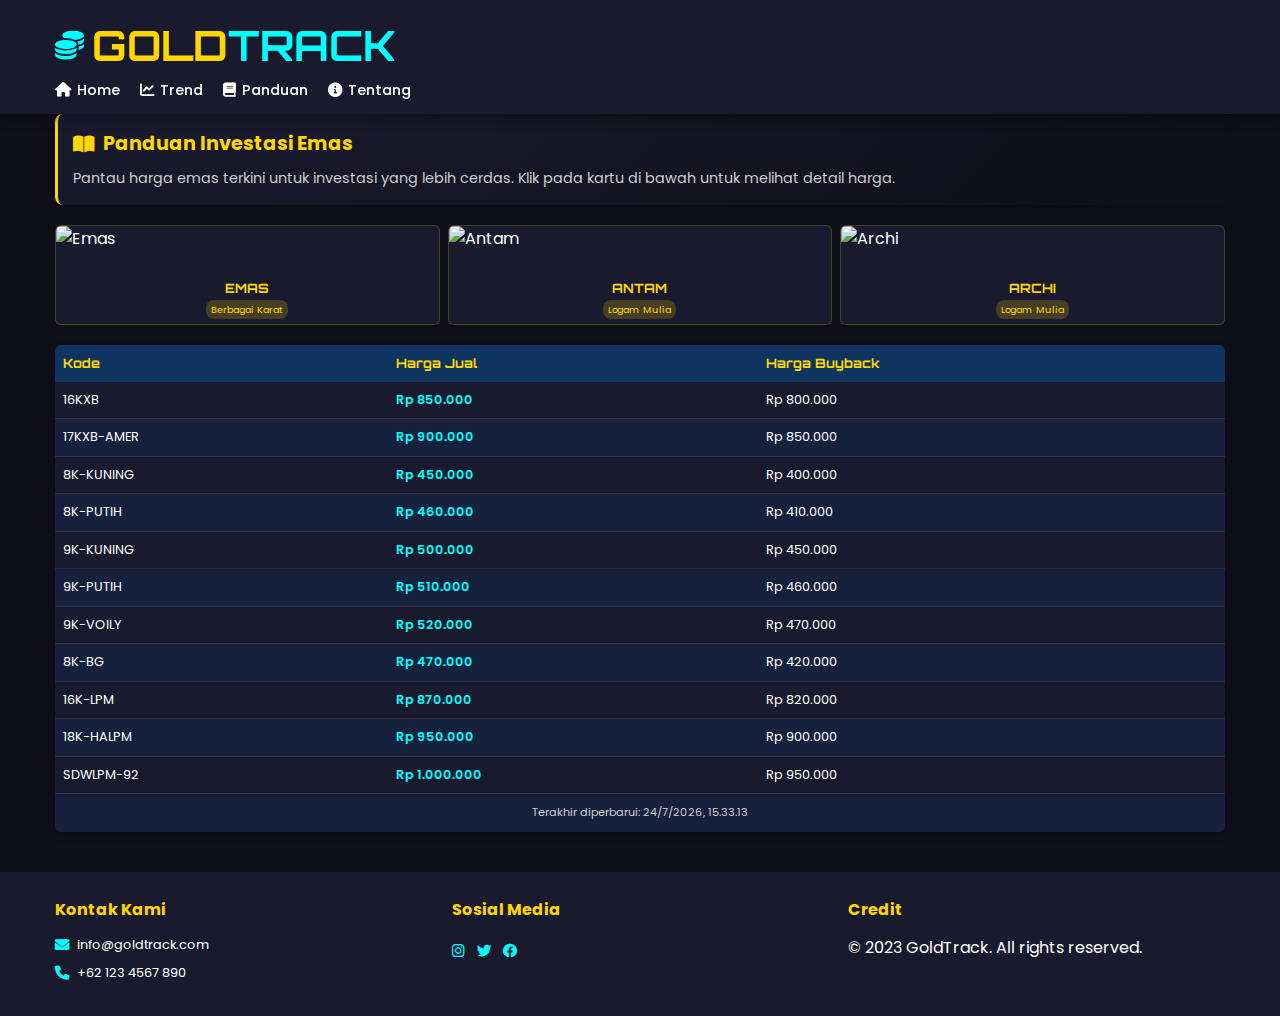
==== index.html @ 2a601328 "Update index.html" ====
<!DOCTYPE html>
<html lang="id">
<head>
    <meta charset="UTF-8">
    <meta name="viewport" content="width=device-width, initial-scale=1.0">
    <title>Harga Emas Real-time</title>
    <link rel="stylesheet" href="style.css">
    <link rel="stylesheet" href="https://cdnjs.cloudflare.com/ajax/libs/font-awesome/6.0.0-beta3/css/all.min.css">
    <link href="https://fonts.googleapis.com/css2?family=Poppins:wght@300;400;500;600;700&family=Orbitron:wght@500;600;700&display=swap" rel="stylesheet">
</head>
<body>
    <header class="gamer-header">
        <div class="container">
            <div class="logo">
                <span class="logo-icon"><i class="fas fa-coins"></i></span>
                <h1>GOLD<span>TRACK</span></h1>
            </div>
            <nav class="gamer-nav">
                <ul>
                    <li><a href="#"><i class="fas fa-home"></i> Home</a></li>
                    <li><a href="#"><i class="fas fa-chart-line"></i> Trend</a></li>
                    <li><a href="#"><i class="fas fa-book"></i> Panduan</a></li>
                    <li><a href="#"><i class="fas fa-info-circle"></i> Tentang</a></li>
                </ul>
            </nav>
            <div class="mobile-menu-btn">
                <i class="fas fa-bars"></i>
            </div>
        </div>
    </header>

    <main class="container">
        <section class="panduan-section">
            <h2><i class="fas fa-book-open"></i> Panduan Investasi Emas</h2>
            <p>Pantau harga emas terkini untuk investasi yang lebih cerdas. Klik pada kartu di bawah untuk melihat detail harga.</p>
        </section>

        <section class="cards-section">
            <div class="card" data-type="emas">
                <div class="card-image">
                    <img src="https://www.google.com/url?sa=i&url=https%3A%2F%2Ftokomaspantes.com%2F&psig=AOvVaw1f5y1ltNY-xgW6Q4hBTosW&ust=1743431300088000&source=images&cd=vfe&opi=89978449&ved=0CBQQjRxqFwoTCOCsovGBsowDFQAAAAAdAAAAABAE" alt="Emas">
                </div>
                <div class="card-content">
                    <h3>EMAS</h3>
                    <span class="card-label">Berbagai Karat</span>
                </div>
            </div>

            <div class="card" data-type="antam">
                <div class="card-image">
                    <img src="https://www.antam.com/uploads/web_config/5dde17b432a94_20191127132908-1.png" alt="Antam">
                </div>
                <div class="card-content">
                    <h3>ANTAM</h3>
                    <span class="card-label">Logam Mulia</span>
                </div>
            </div>

            <div class="card" data-type="archi">
                <div class="card-image">
                    <img src="https://i0.wp.com/lotusarchi.com/wp-content/uploads/2022/08/Logo_Lotus_Archi_1.png?fit=900%2C900&ssl=1" alt="Archi">
                </div>
                <div class="card-content">
                    <h3>ARCHI</h3>
                    <span class="card-label">Logam Mulia</span>
                </div>
            </div>
        </section>

        <section class="price-table-section">
            <div class="table-responsive" id="priceTableContainer">
                <div class="table-placeholder">
                    <i class="fas fa-coins"></i>
                    <p>Klik salah satu kartu di atas untuk melihat harga</p>
                </div>
            </div>
        </section>
    </main>

    <footer class="gamer-footer">
        <div class="container">
            <div class="footer-section">
                <h4>Kontak Kami</h4>
                <ul>
                    <li><i class="fas fa-envelope"></i> info@goldtrack.com</li>
                    <li><i class="fas fa-phone"></i> +62 123 4567 890</li>
                </ul>
            </div>
            <div class="footer-section">
                <h4>Sosial Media</h4>
                <div class="social-links">
                    <a href="#"><i class="fab fa-instagram"></i></a>
                    <a href="#"><i class="fab fa-twitter"></i></a>
                    <a href="#"><i class="fab fa-facebook"></i></a>
                </div>
            </div>
            <div class="footer-section">
                <h4>Credit</h4>
                <p>© 2023 GoldTrack. All rights reserved.</p>
            </div>
        </div>
    </footer>

    <script src="script.js"></script>
</body>
</html>
---- style.css ----
:root {
  --primary: #ffd700;
  --secondary: #1a1a2e;
  --accent: #00ffff;
  --text: #ffffff;
  --text-secondary: #cccccc;
  --bg: #0f0f1a;
  --card-bg: #1a1a2e;
  --table-bg: #16213e;
  --table-header: #0f3460;
  --table-row-odd: #1a1a2e;
  --table-row-even: #16213e;
  --highlight: rgba(255, 215, 0, 0.1);
}

* {
  margin: 0;
  padding: 0;
  box-sizing: border-box;
}

body {
  font-family: 'Poppins', sans-serif;
  background-color: var(--bg);
  color: var(--text);
  line-height: 1.6;
}

.container {
  width: 100%;
  max-width: 1200px;
  margin: 0 auto;
  padding: 0 15px;
}

/* Header */
.gamer-header {
  background-color: var(--secondary);
  padding: 12px 0;
  box-shadow: 0 4px 12px rgba(0, 0, 0, 0.3);
  position: sticky;
  top: 0;
  z-index: 1000;
}

.header-container {
  display: flex;
  justify-content: space-between;
  align-items: center;
}

.logo {
  display: flex;
  align-items: center;
  gap: 8px;
  font-family: 'Orbitron', sans-serif;
  font-weight: 700;
  font-size: 1.3rem;
  color: var(--primary);
}

.logo-icon {
  font-size: 1.8rem;
}

.logo span {
  color: var(--accent);
}

.gamer-nav ul {
  display: flex;
  list-style: none;
  gap: 20px;
}

.gamer-nav a {
  color: var(--text);
  text-decoration: none;
  font-weight: 500;
  transition: color 0.3s;
  display: flex;
  align-items: center;
  gap: 6px;
  font-size: 0.9rem;
}

.gamer-nav a:hover {
  color: var(--primary);
}

.mobile-menu-btn {
  display: none;
  font-size: 1.4rem;
  cursor: pointer;
  color: var(--text);
}

/* Main Content */
main {
  padding: 20px 0 40px;
}

.panduan-section {
  background: linear-gradient(135deg, var(--secondary), var(--bg));
  padding: 15px;
  border-radius: 8px;
  margin-bottom: 20px;
  border-left: 3px solid var(--primary);
  box-shadow: 0 3px 10px rgba(0, 0, 0, 0.2);
}

.panduan-section h2 {
  color: var(--primary);
  margin-bottom: 8px;
  font-size: 1.2rem;
  display: flex;
  align-items: center;
  gap: 8px;
}

.panduan-section p {
  color: var(--text-secondary);
  font-size: 0.9rem;
}

/* Cards Section */
.cards-section {
  display: grid;
  grid-template-columns: repeat(3, 1fr);
  gap: 8px;
  margin-bottom: 20px;
}

.card {
  background-color: var(--card-bg);
  border-radius: 6px;
  overflow: hidden;
  display: flex;
  flex-direction: column;
  transition: transform 0.3s, box-shadow 0.3s;
  cursor: pointer;
  border: 1px solid rgba(255, 215, 0, 0.2);
  height: 100px;
}

.card:hover {
  transform: translateY(-3px);
  box-shadow: 0 5px 12px rgba(0, 0, 0, 0.2);
  border-color: var(--primary);
}

.card-image {
  width: 100%;
  height: 50px;
  overflow: hidden;
}

.card-image img {
  width: 100%;
  height: 100%;
  object-fit: cover;
}

.card-content {
  padding: 5px;
  flex-grow: 1;
  display: flex;
  flex-direction: column;
  justify-content: center;
  text-align: center;
}

.card-content h3 {
  color: var(--primary);
  font-size: 0.8rem;
  margin-bottom: 2px;
  font-family: 'Orbitron', sans-serif;
}

.card-label {
  background-color: rgba(255, 215, 0, 0.2);
  color: var(--primary);
  padding: 2px 5px;
  border-radius: 8px;
  font-size: 0.6rem;
  display: inline-block;
  margin: 0 auto;
}

/* Price Table Section */
.price-table-section {
  margin-top: 20px;
}

.table-responsive {
  width: 100%;
  overflow-x: auto;
  -webkit-overflow-scrolling: touch;
  background-color: var(--table-bg);
  border-radius: 6px;
  box-shadow: 0 3px 10px rgba(0, 0, 0, 0.2);
}

.price-table {
  width: 100%;
  border-collapse: collapse;
  font-size: 0.8rem;
}

.price-table th {
  background-color: var(--table-header);
  color: var(--primary);
  padding: 8px;
  text-align: left;
  font-family: 'Orbitron', sans-serif;
  position: sticky;
  top: 0;
}

.price-table td {
  padding: 8px;
  border-bottom: 1px solid rgba(255, 255, 255, 0.1);
  white-space: nowrap;
}

.price-table tr:nth-child(odd) {
  background-color: var(--table-row-odd);
}

.price-table tr:nth-child(even) {
  background-color: var(--table-row-even);
}

.price-table tr:hover {
  background-color: var(--highlight);
}

.price-table .highlight {
  color: var(--accent);
  font-weight: 600;
}

.table-placeholder {
  display: flex;
  flex-direction: column;
  align-items: center;
  justify-content: center;
  padding: 30px 15px;
  color: var(--text-secondary);
  text-align: center;
}

.table-placeholder i {
  font-size: 2rem;
  margin-bottom: 15px;
  color: var(--primary);
}

.table-placeholder p {
  font-size: 0.9rem;
}

.table-footer {
  padding: 10px;
  text-align: center;
  font-size: 0.7rem;
  color: var(--text-secondary);
}

/* Footer */
.gamer-footer {
  background-color: var(--secondary);
  padding: 25px 0;
  margin-top: 40px;
}

.gamer-footer .container {
  display: grid;
  grid-template-columns: repeat(auto-fit, minmax(200px, 1fr));
  gap: 20px;
}

.footer-section h4 {
  color: var(--primary);
  margin-bottom: 12px;
  font-size: 1rem;
}

.footer-section ul {
  list-style: none;
}

.footer-section li {
  margin-bottom: 8px;
  display: flex;
  align-items: center;
  gap: 8px;
  font-size: 0.8rem;
}

.footer-section i {
  color: var(--accent);
  font-size: 0.9rem;
}

.social-links {
  display: flex;
  gap: 12px;
}

.social-links a {
  color: var(--text);
  font-size: 1.2rem;
  transition: color 0.3s;
}

.social-links a:hover {
  color: var(--primary);
}

/* Responsive Design */
@media (max-width: 768px) {
  .gamer-nav {
    position: fixed;
    top: 60px;
    left: -100%;
    width: 80%;
    height: calc(100vh - 60px);
    background-color: var(--secondary);
    flex-direction: column;
    padding: 20px;
    transition: left 0.3s;
  }

  .gamer-nav.active {
    left: 0;
  }

  .gamer-nav ul {
    flex-direction: column;
    gap: 15px;
  }

  .mobile-menu-btn {
    display: block;
  }

  .panduan-section h2 {
    font-size: 1.1rem;
  }

  .panduan-section p {
    font-size: 0.85rem;
  }
}

@media (max-width: 480px) {
  .cards-section {
    gap: 6px;
  }

  .card {
    height: 90px;
  }

  .card-image {
    height: 45px;
  }

  .card-content h3 {
    font-size: 0.75rem;
  }

  .card-label {
    font-size: 0.55rem;
    padding: 1px 4px;
  }

  .price-table th, 
  .price-table td {
    padding: 6px;
    font-size: 0.7rem;
  }

  .table-placeholder {
    padding: 20px 10px;
  }

  .table-placeholder i {
    font-size: 1.8rem;
  }

  .table-placeholder p {
    font-size: 0.8rem;
  }
}

/* Animations */
@keyframes fadeIn {
  from { opacity: 0; }
  to { opacity: 1; }
}

.fade-in {
  animation: fadeIn 0.4s ease-in-out;
}
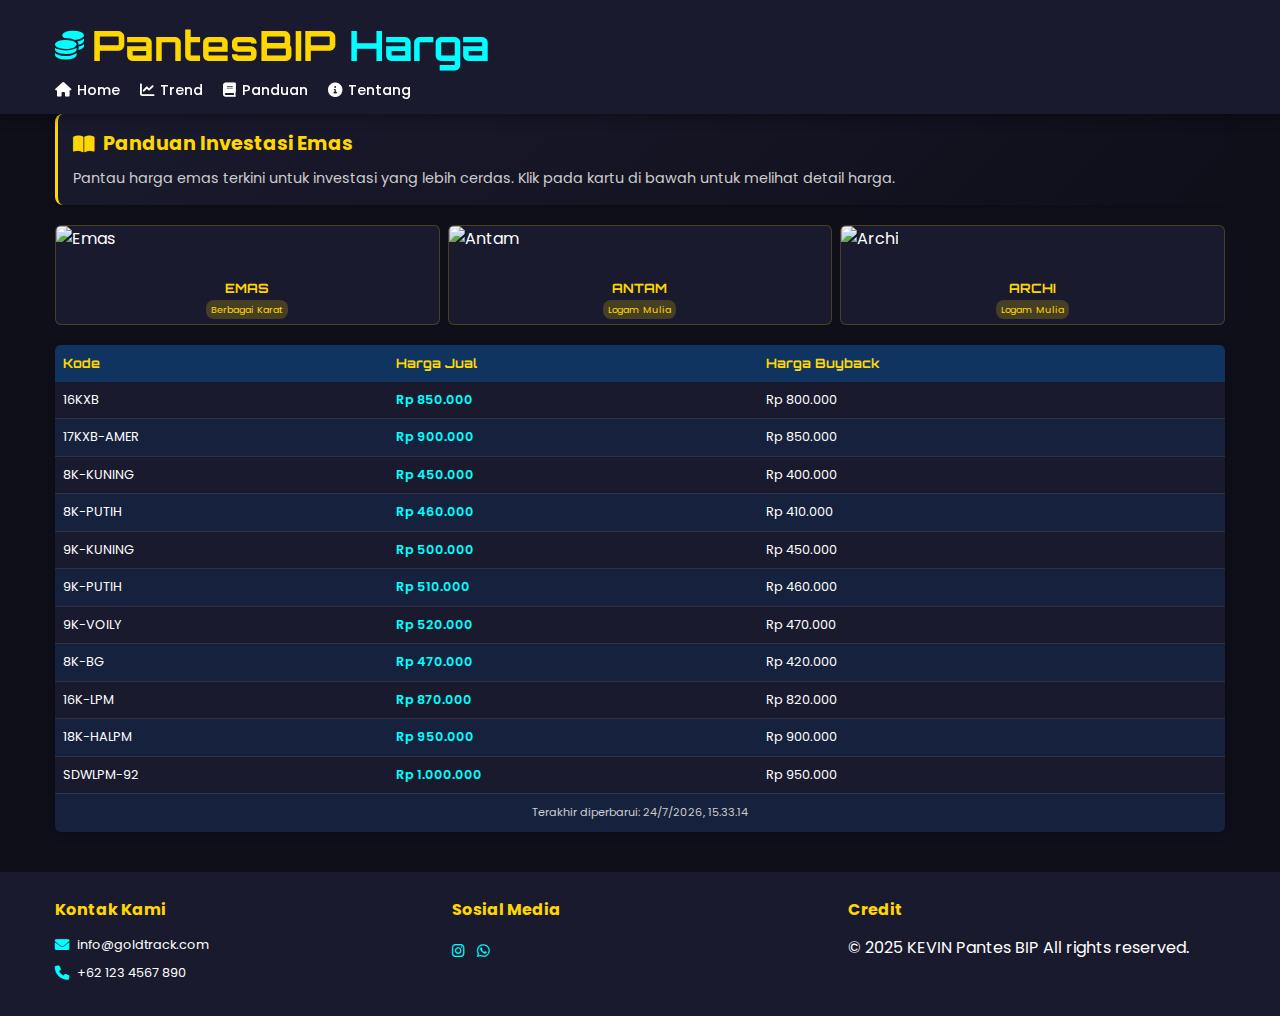
==== commit d84ad1a8: "Update index.html" ====
--- a/index.html
+++ b/index.html
@@ -13,7 +13,7 @@
         <div class="container">
             <div class="logo">
                 <span class="logo-icon"><i class="fas fa-coins"></i></span>
-                <h1>GOLD<span>TRACK</span></h1>
+                <h1>PantesBIP<span> Harga</span></h1>
             </div>
             <nav class="gamer-nav">
                 <ul>
@@ -38,7 +38,7 @@
         <section class="cards-section">
             <div class="card" data-type="emas">
                 <div class="card-image">
-                    <img src="https://www.google.com/url?sa=i&url=https%3A%2F%2Ftokomaspantes.com%2F&psig=AOvVaw1f5y1ltNY-xgW6Q4hBTosW&ust=1743431300088000&source=images&cd=vfe&opi=89978449&ved=0CBQQjRxqFwoTCOCsovGBsowDFQAAAAAdAAAAABAE" alt="Emas">
+                    <img src="https://tokomaspantes.com/wp-content/uploads/2021/02/logo-pantes-putih-new-size-1-1-300x135-1.png" alt="Emas">
                 </div>
                 <div class="card-content">
                     <h3>EMAS</h3>
@@ -89,14 +89,14 @@
             <div class="footer-section">
                 <h4>Sosial Media</h4>
                 <div class="social-links">
-                    <a href="#"><i class="fab fa-instagram"></i></a>
-                    <a href="#"><i class="fab fa-twitter"></i></a>
-                    <a href="#"><i class="fab fa-facebook"></i></a>
+                    <a href="www.instagram.com/kevinchandramw_"><i class="fab fa-instagram"></i></a>
+                    <a href="wa.me/+6289656737562"><i class="fab fa-whatsapp"></i></a>
+
                 </div>
             </div>
             <div class="footer-section">
                 <h4>Credit</h4>
-                <p>© 2023 GoldTrack. All rights reserved.</p>
+                <p>© 2025 KEVIN Pantes BIP All rights reserved.</p>
             </div>
         </div>
     </footer>
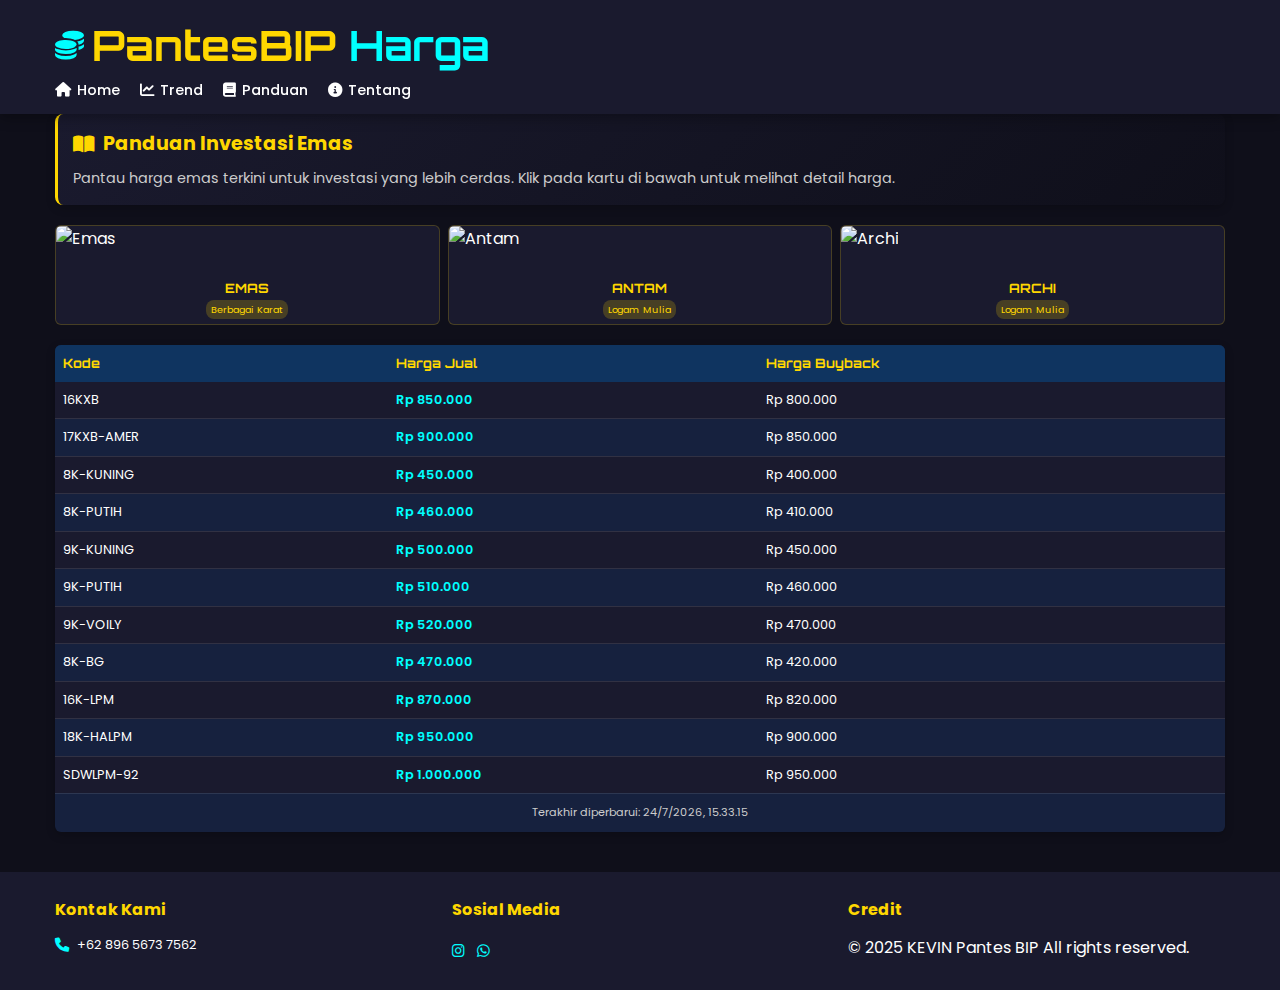
==== commit 57a4b5d5: "Update index.html" ====
--- a/index.html
+++ b/index.html
@@ -82,8 +82,7 @@
             <div class="footer-section">
                 <h4>Kontak Kami</h4>
                 <ul>
-                    <li><i class="fas fa-envelope"></i> info@goldtrack.com</li>
-                    <li><i class="fas fa-phone"></i> +62 123 4567 890</li>
+                    <li><i class="fas fa-phone"></i> +62 896 5673 7562</li>
                 </ul>
             </div>
             <div class="footer-section">
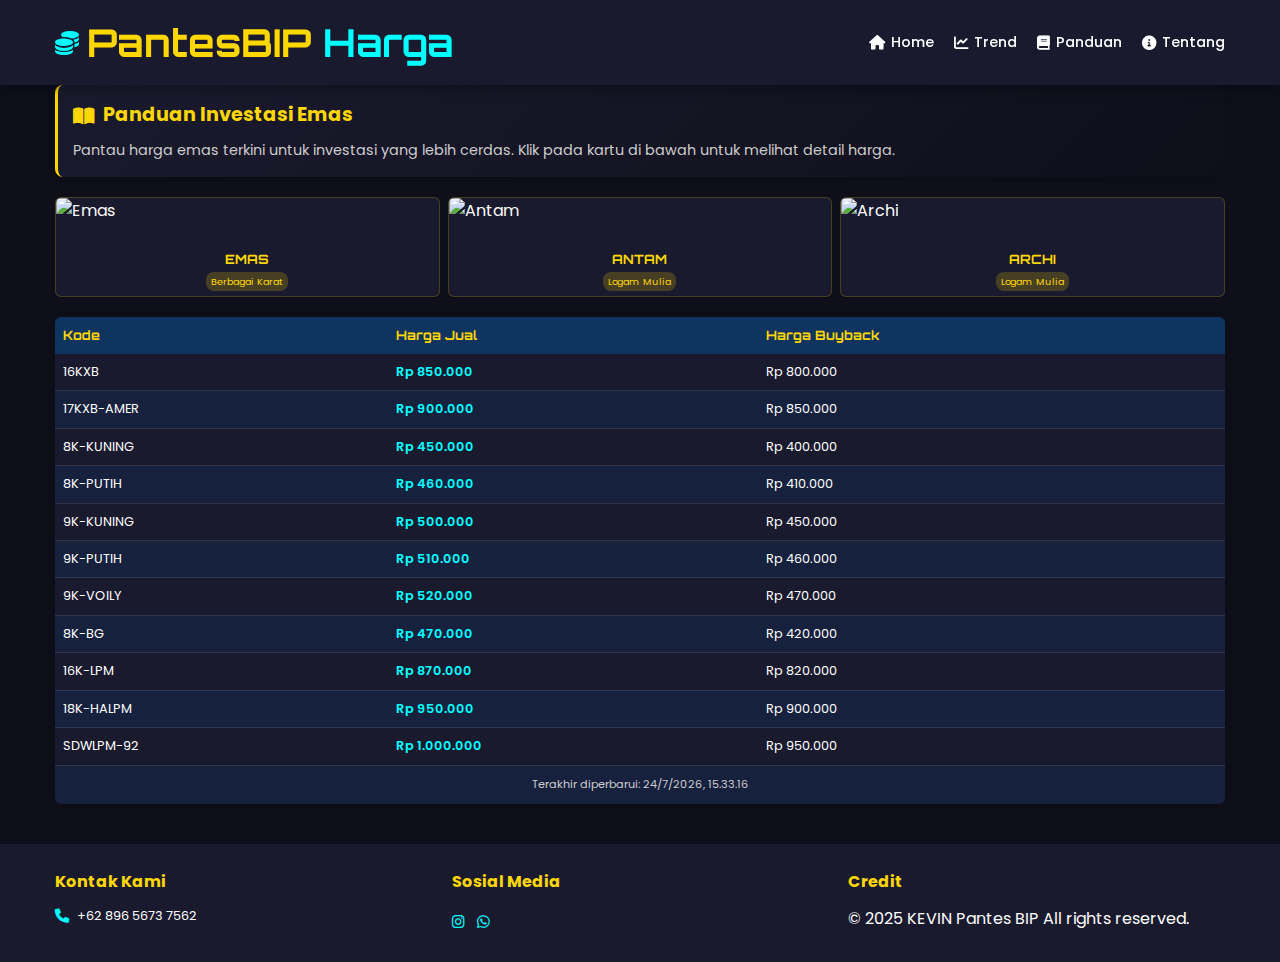
==== commit 4bcb9bfd: "Update index.html" ====
--- a/index.html
+++ b/index.html
@@ -9,25 +9,27 @@
     <link href="https://fonts.googleapis.com/css2?family=Poppins:wght@300;400;500;600;700&family=Orbitron:wght@500;600;700&display=swap" rel="stylesheet">
 </head>
 <body>
-    <header class="gamer-header">
-        <div class="container">
-            <div class="logo">
-                <span class="logo-icon"><i class="fas fa-coins"></i></span>
-                <h1>PantesBIP<span> Harga</span></h1>
-            </div>
-            <nav class="gamer-nav">
-                <ul>
-                    <li><a href="#"><i class="fas fa-home"></i> Home</a></li>
-                    <li><a href="#"><i class="fas fa-chart-line"></i> Trend</a></li>
-                    <li><a href="#"><i class="fas fa-book"></i> Panduan</a></li>
-                    <li><a href="#"><i class="fas fa-info-circle"></i> Tentang</a></li>
-                </ul>
-            </nav>
-            <div class="mobile-menu-btn">
-                <i class="fas fa-bars"></i>
-            </div>
+  <header class="gamer-header">
+    <div class="container">
+        <div class="logo">
+            <span class="logo-icon"><i class="fas fa-coins"></i></span>
+            <h1>PantesBIP<span> Harga</span></h1>
         </div>
-    </header>
+        
+        <nav class="gamer-nav">
+            <ul>
+                <li><a href="#"><i class="fas fa-home"></i> Home</a></li>
+                <li><a href="#"><i class="fas fa-chart-line"></i> Trend</a></li>
+                <li><a href="#"><i class="fas fa-book"></i> Panduan</a></li>
+                <li><a href="#"><i class="fas fa-info-circle"></i> Tentang</a></li>
+            </ul>
+        </nav>
+        
+        <button class="mobile-menu-btn">
+            <i class="fas fa-bars"></i>
+        </button>
+    </div>
+</header>
 
     <main class="container">
         <section class="panduan-section">
--- a/style.css
+++ b/style.css
@@ -33,68 +33,152 @@
   padding: 0 15px;
 }
 
-/* Header */
+/* Header Styles */
 .gamer-header {
-  background-color: var(--secondary);
-  padding: 12px 0;
-  box-shadow: 0 4px 12px rgba(0, 0, 0, 0.3);
-  position: sticky;
-  top: 0;
-  z-index: 1000;
-}
-
-.header-container {
-  display: flex;
-  justify-content: space-between;
-  align-items: center;
+    background-color: var(--secondary);
+    padding: 12px 0;
+    box-shadow: 0 4px 12px rgba(0, 0, 0, 0.3);
+    position: sticky;
+    top: 0;
+    z-index: 1000;
+}
+
+.gamer-header .container {
+    display: flex;
+    justify-content: space-between;
+    align-items: center;
+    position: relative;
 }
 
 .logo {
-  display: flex;
-  align-items: center;
-  gap: 8px;
-  font-family: 'Orbitron', sans-serif;
-  font-weight: 700;
-  font-size: 1.3rem;
-  color: var(--primary);
+    display: flex;
+    align-items: center;
+    gap: 8px;
+    font-family: 'Orbitron', sans-serif;
+    font-weight: 700;
+    font-size: 1.2rem;
+    color: var(--primary);
+    z-index: 1001;
 }
 
 .logo-icon {
-  font-size: 1.8rem;
+    font-size: 1.5rem;
 }
 
 .logo span {
-  color: var(--accent);
+    color: var(--accent);
+}
+
+.gamer-nav {
+    display: flex;
 }
 
 .gamer-nav ul {
-  display: flex;
-  list-style: none;
-  gap: 20px;
+    display: flex;
+    list-style: none;
+    gap: 20px;
+    margin: 0;
+    padding: 0;
 }
 
 .gamer-nav a {
-  color: var(--text);
-  text-decoration: none;
-  font-weight: 500;
-  transition: color 0.3s;
-  display: flex;
-  align-items: center;
-  gap: 6px;
-  font-size: 0.9rem;
+    color: var(--text);
+    text-decoration: none;
+    font-weight: 500;
+    transition: color 0.3s;
+    display: flex;
+    align-items: center;
+    gap: 6px;
+    font-size: 0.9rem;
 }
 
 .gamer-nav a:hover {
-  color: var(--primary);
+    color: var(--primary);
 }
 
 .mobile-menu-btn {
-  display: none;
-  font-size: 1.4rem;
-  cursor: pointer;
-  color: var(--text);
-}
-
+    display: none;
+    font-size: 1.4rem;
+    cursor: pointer;
+    color: var(--text);
+    background: none;
+    border: none;
+    padding: 5px;
+}
+
+/* Mobile Styles */
+@media (max-width: 768px) {
+    .gamer-nav {
+        position: fixed;
+        top: 60px;
+        left: -100%;
+        width: 100%;
+        background-color: var(--secondary);
+        flex-direction: column;
+        padding: 20px 0;
+        transition: left 0.3s ease;
+        box-shadow: 0 5px 10px rgba(0, 0, 0, 0.2);
+    }
+
+    .gamer-nav.active {
+        left: 0;
+    }
+
+    .gamer-nav ul {
+        flex-direction: column;
+        gap: 15px;
+        padding: 0 20px;
+    }
+
+    .gamer-nav li {
+        width: 100%;
+    }
+
+    .gamer-nav a {
+        padding: 8px 15px;
+        border-radius: 5px;
+    }
+
+    .gamer-nav a:hover {
+        background-color: rgba(255, 215, 0, 0.1);
+    }
+
+    .mobile-menu-btn {
+        display: block;
+        z-index: 1001;
+    }
+
+    .logo {
+        font-size: 1.1rem;
+    }
+
+    .logo-icon {
+        font-size: 1.3rem;
+    }
+}
+
+@media (max-width: 480px) {
+    .gamer-header {
+        padding: 8px 0;
+    }
+    
+    .logo {
+        font-size: 1rem;
+        gap: 5px;
+    }
+    
+    .logo-icon {
+        font-size: 1.1rem;
+    }
+    
+    .mobile-menu-btn {
+        font-size: 1.2rem;
+    }
+    
+    .gamer-nav {
+        top: 50px;
+    }
+}
 /* Main Content */
 main {
   padding: 20px 0 40px;
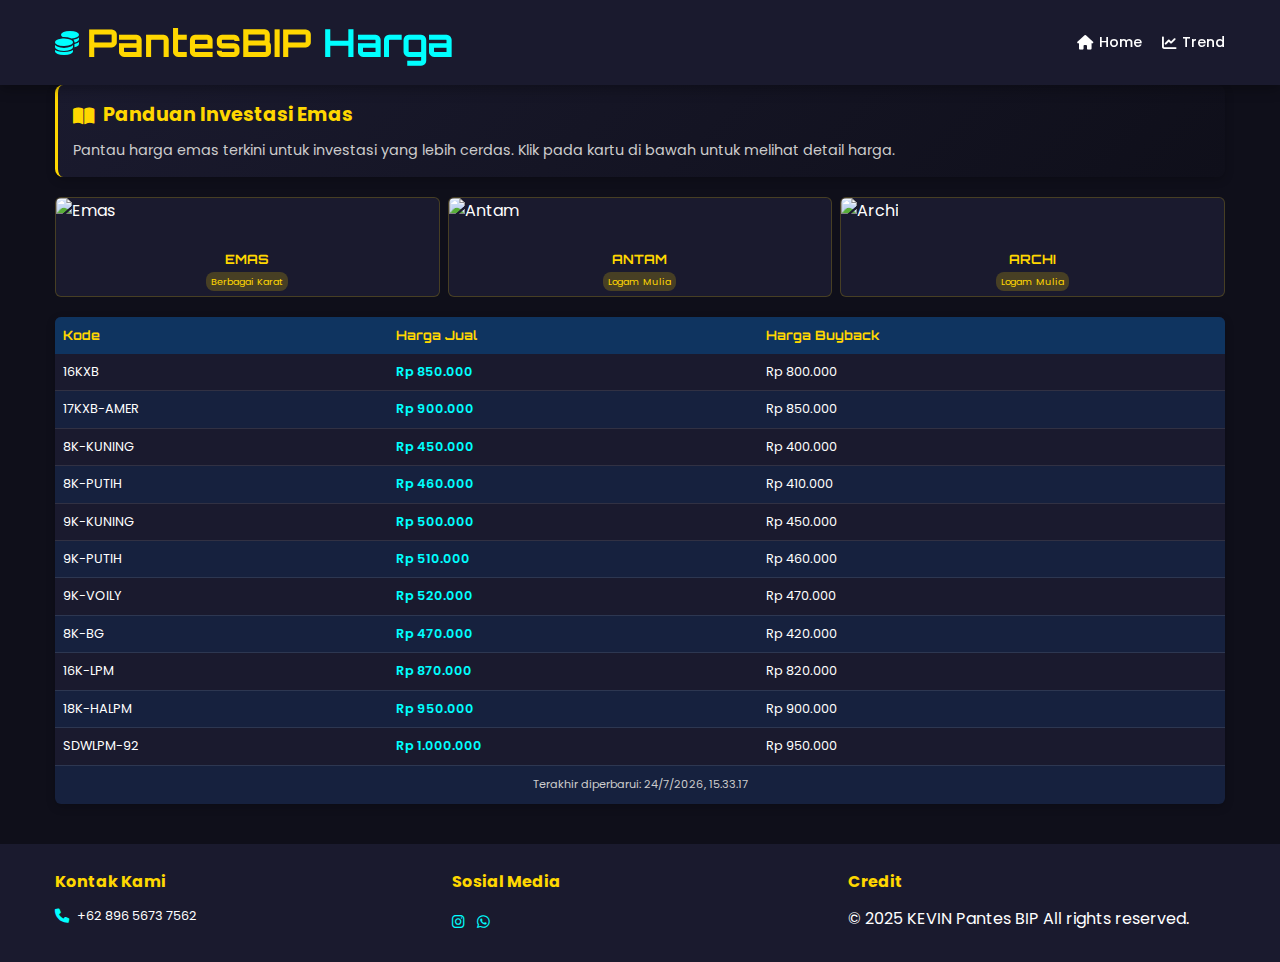
==== commit 294dda50: "Update index.html" ====
--- a/index.html
+++ b/index.html
@@ -19,9 +19,9 @@
         <nav class="gamer-nav">
             <ul>
                 <li><a href="#"><i class="fas fa-home"></i> Home</a></li>
-                <li><a href="#"><i class="fas fa-chart-line"></i> Trend</a></li>
-                <li><a href="#"><i class="fas fa-book"></i> Panduan</a></li>
-                <li><a href="#"><i class="fas fa-info-circle"></i> Tentang</a></li>
+                <li><a href="trend.html"><i class="fas fa-chart-line"></i> Trend</a></li>
+                <!-- <li><a href="#"><i class="fas fa-book"></i> Panduan</a></li>
+                <li><a href="#"><i class="fas fa-info-circle"></i> Tentang</a></li> --->
             </ul>
         </nav>
         
--- a/style.css
+++ b/style.css
@@ -488,3 +488,114 @@
 .fade-in {
   animation: fadeIn 0.4s ease-in-out;
 }
+
+/* Trend Page Styles */
+.trend-section {
+    margin-bottom: 40px;
+}
+
+.trend-section h2 {
+    color: var(--primary);
+    margin-bottom: 15px;
+    font-size: 1.3rem;
+    display: flex;
+    align-items: center;
+    gap: 10px;
+}
+
+.chart-container {
+    background-color: var(--card-bg);
+    border-radius: 8px;
+    padding: 15px;
+    box-shadow: 0 3px 10px rgba(0, 0, 0, 0.2);
+    margin-bottom: 20px;
+}
+
+.news-section h2 {
+    color: var(--primary);
+    margin-bottom: 15px;
+    font-size: 1.3rem;
+    display: flex;
+    align-items: center;
+    gap: 10px;
+}
+
+.news-container {
+    background-color: var(--card-bg);
+    border-radius: 8px;
+    padding: 20px;
+    box-shadow: 0 3px 10px rgba(0, 0, 0, 0.2);
+}
+
+.news-item {
+    margin-bottom: 20px;
+    padding-bottom: 20px;
+    border-bottom: 1px solid rgba(255, 255, 255, 0.1);
+}
+
+.news-item:last-child {
+    margin-bottom: 0;
+    padding-bottom: 0;
+    border-bottom: none;
+}
+
+.news-item h3 {
+    margin-bottom: 8px;
+    font-size: 1.1rem;
+}
+
+.news-item h3 a {
+    color: var(--text);
+    text-decoration: none;
+    transition: color 0.3s;
+}
+
+.news-item h3 a:hover {
+    color: var(--accent);
+}
+
+.news-meta {
+    display: flex;
+    gap: 15px;
+    margin-bottom: 8px;
+    font-size: 0.8rem;
+    color: var(--text-secondary);
+}
+
+.news-summary {
+    font-size: 0.9rem;
+    line-height: 1.5;
+}
+
+/* Responsive Styles */
+@media (max-width: 768px) {
+    .trend-section h2,
+    .news-section h2 {
+        font-size: 1.1rem;
+    }
+    
+    .chart-container {
+        padding: 10px;
+    }
+    
+    .news-container {
+        padding: 15px;
+    }
+    
+    .news-item h3 {
+        font-size: 1rem;
+    }
+}
+
+@media (max-width: 480px) {
+    .trend-section h2,
+    .news-section h2 {
+        font-size: 1rem;
+        gap: 8px;
+    }
+    
+    .news-meta {
+        flex-direction: column;
+        gap: 5px;
+    }
+}
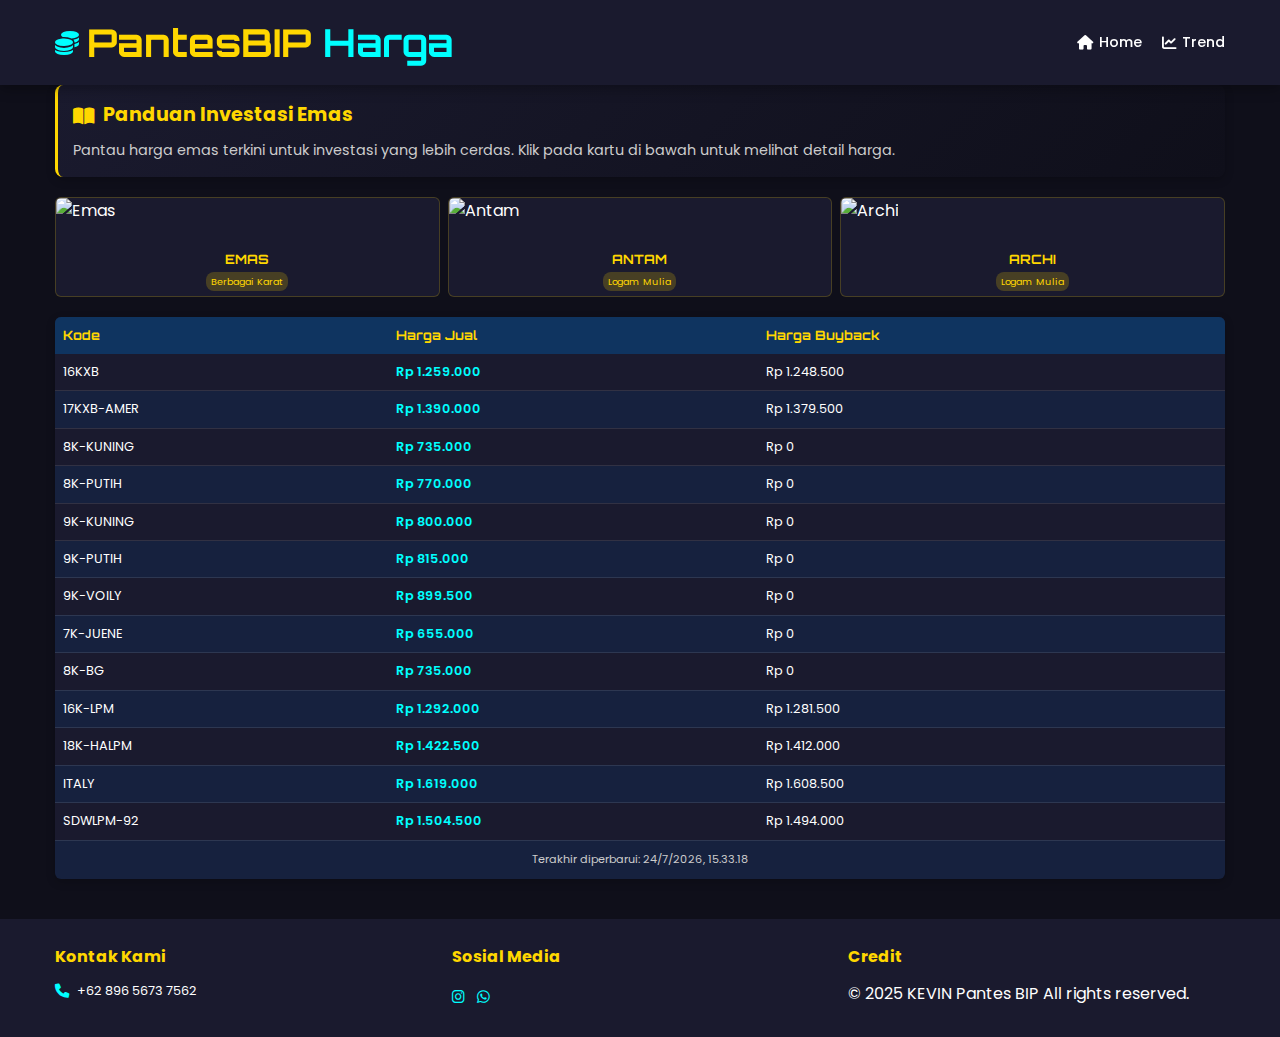
==== commit 5ba6d83d: "Update index.html" ====
--- a/index.html
+++ b/index.html
@@ -90,8 +90,8 @@
             <div class="footer-section">
                 <h4>Sosial Media</h4>
                 <div class="social-links">
-                    <a href="www.instagram.com/kevinchandramw_"><i class="fab fa-instagram"></i></a>
-                    <a href="wa.me/+6289656737562"><i class="fab fa-whatsapp"></i></a>
+                    <a href="https:www.instagram.com/kevinchandramw_"><i class="fab fa-instagram"></i></a>
+                    <a href="https:wa.me/+6289656737562"><i class="fab fa-whatsapp"></i></a>
 
                 </div>
             </div>
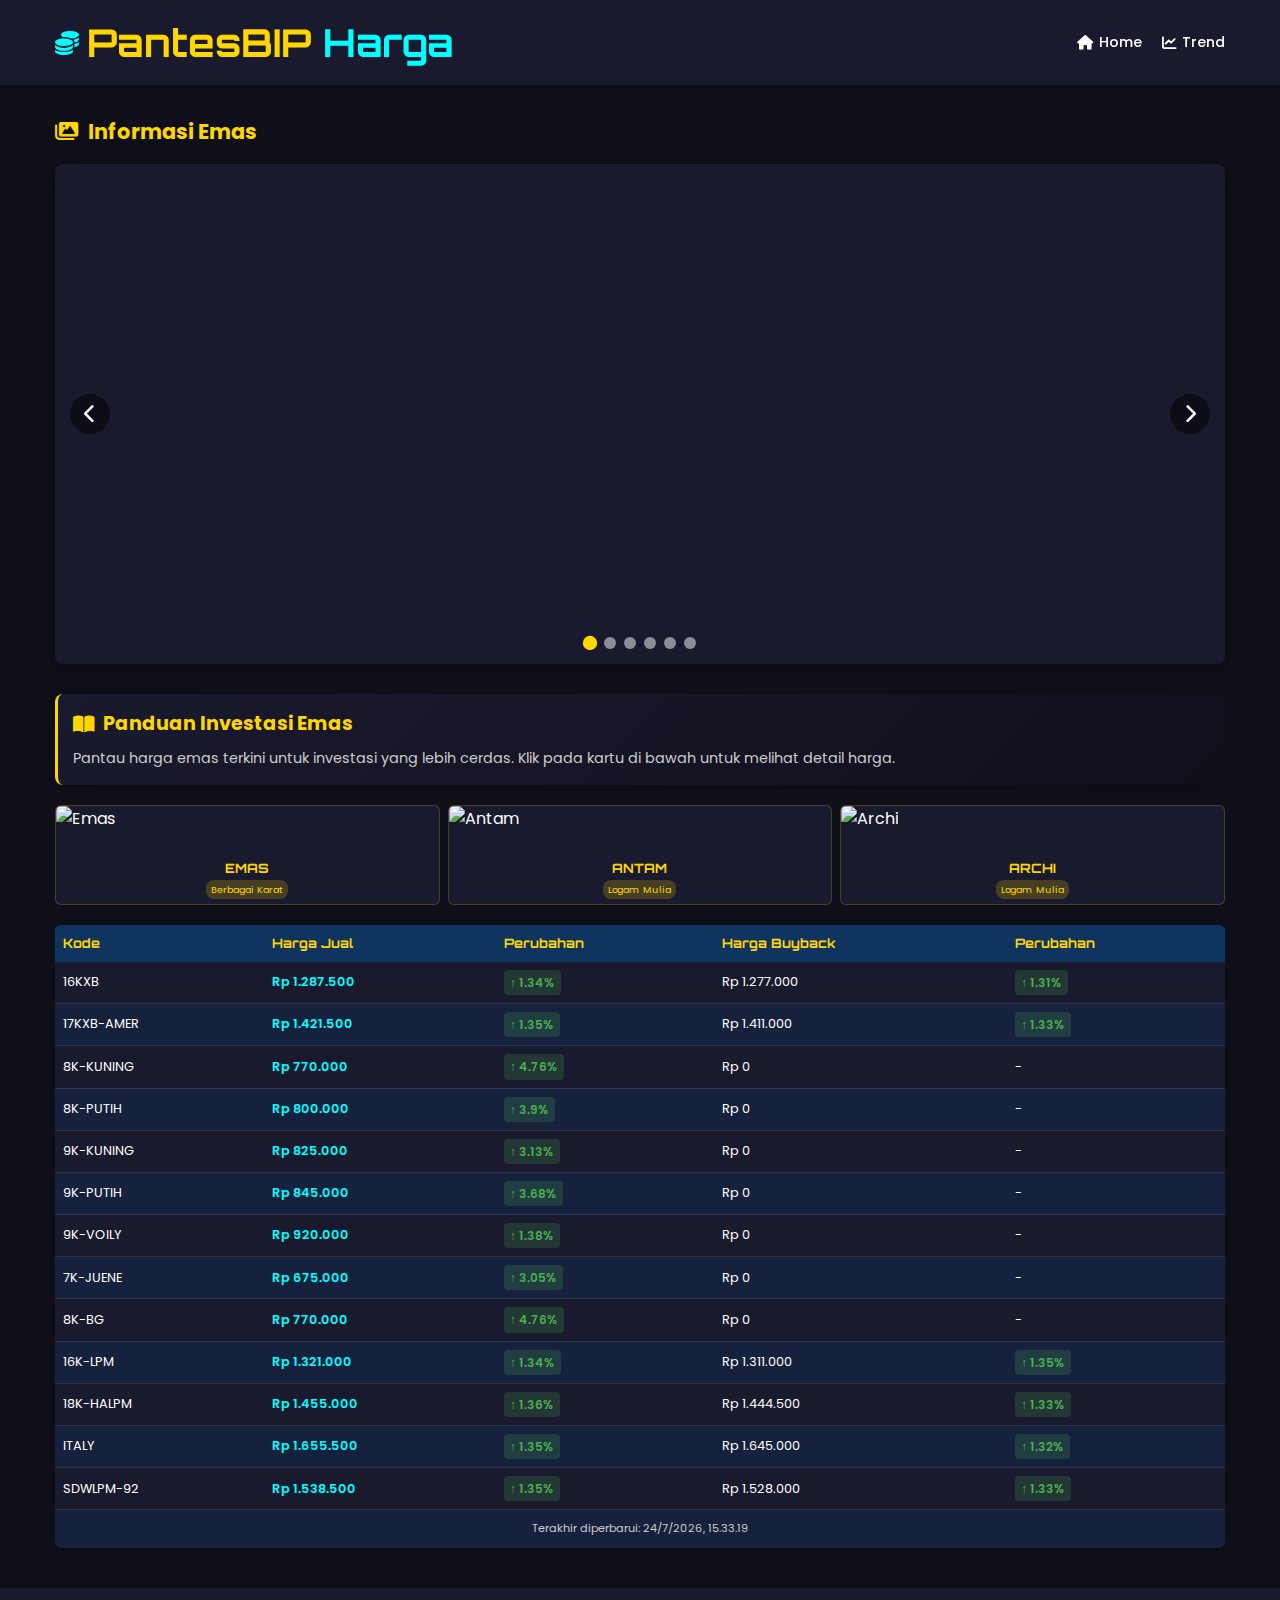
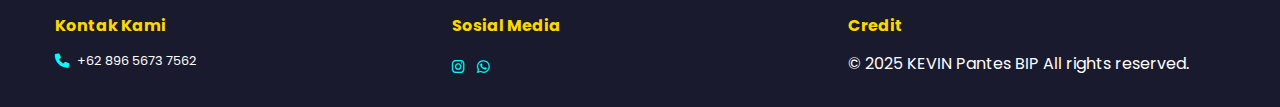
==== commit 29f7152e: "Update index.html" ====
--- a/index.html
+++ b/index.html
@@ -32,6 +32,74 @@
 </header>
 
     <main class="container">
+        <section class="carousel-section">
+    <h2><i class="fas fa-images"></i> Informasi Emas</h2>
+    <div class="carousel-container">
+        <div class="carousel">
+            <!-- Slide 1: Video -->
+            <div class="carousel-slide active">
+                <div class="video-container">
+                    <iframe width="100%" height="315" src="https://www.youtube.com/embed/VIDEO_ID" frameborder="0" allowfullscreen></iframe>
+                </div>
+            </div>
+            
+            <!-- Slide 2: Tabel Harga Emas -->
+            <div class="carousel-slide">
+                <div class="table-container">
+                    <h3>Harga Emas Berbagai Karat</h3>
+                    <div class="table-responsive">
+                        <table class="price-table">
+                            <!-- Isi tabel akan diisi oleh JavaScript -->
+                        </table>
+                    </div>
+                </div>
+            </div>
+            
+            <!-- Slide 3: Tabel Harga Antam -->
+            <div class="carousel-slide">
+                <div class="table-container">
+                    <h3>Harga Logam Mulia Antam</h3>
+                    <div class="table-responsive">
+                        <table class="price-table">
+                            <!-- Isi tabel akan diisi oleh JavaScript -->
+                        </table>
+                    </div>
+                </div>
+            </div>
+            
+            <!-- Slide 4: Tabel Harga Archi -->
+            <div class="carousel-slide">
+                <div class="table-container">
+                    <h3>Harga Logam Mulia Archi</h3>
+                    <div class="table-responsive">
+                        <table class="price-table">
+                            <!-- Isi tabel akan diisi oleh JavaScript -->
+                        </table>
+                    </div>
+                </div>
+            </div>
+            
+            <!-- Slide 5: Gambar 1 -->
+            <div class="carousel-slide">
+                <div class="image-container">
+                    <img src="path/to/image1.jpg" alt="Gambar Emas 1">
+                </div>
+            </div>
+            
+            <!-- Slide 6: Gambar 2 -->
+            <div class="carousel-slide">
+                <div class="image-container">
+                    <img src="path/to/image2.jpg" alt="Gambar Emas 2">
+                </div>
+            </div>
+        </div>
+        
+        <button class="carousel-control prev"><i class="fas fa-chevron-left"></i></button>
+        <button class="carousel-control next"><i class="fas fa-chevron-right"></i></button>
+        
+        <div class="carousel-indicators"></div>
+    </div>
+</section>
         <section class="panduan-section">
             <h2><i class="fas fa-book-open"></i> Panduan Investasi Emas</h2>
             <p>Pantau harga emas terkini untuk investasi yang lebih cerdas. Klik pada kartu di bawah untuk melihat detail harga.</p>
--- a/style.css
+++ b/style.css
@@ -599,3 +599,203 @@
         gap: 5px;
     }
 }
+
+/* Price Change Indicators */
+.price-change {
+    display: inline-flex;
+    align-items: center;
+    gap: 4px;
+    padding: 3px 6px;
+    border-radius: 4px;
+    font-size: 0.75rem;
+    font-weight: 600;
+}
+
+.price-change.up {
+    background-color: rgba(76, 175, 80, 0.2);
+    color: #4CAF50;
+}
+
+.price-change.down {
+    background-color: rgba(244, 67, 54, 0.2);
+    color: #F44336;
+}
+
+.price-change.neutral {
+    background-color: rgba(158, 158, 158, 0.2);
+    color: #9E9E9E;
+}
+
+/* Responsive adjustments */
+@media (max-width: 768px) {
+    .price-table th:nth-child(3),
+    .price-table th:nth-child(5),
+    .price-table td:nth-child(3),
+    .price-table td:nth-child(5) {
+        display: none;
+    }
+}
+
+
+
+/* Carousel Styles */
+.carousel-section {
+    margin: 30px 0;
+}
+
+.carousel-section h2 {
+    color: var(--primary);
+    margin-bottom: 15px;
+    font-size: 1.3rem;
+    display: flex;
+    align-items: center;
+    gap: 10px;
+}
+
+.carousel-container {
+    position: relative;
+    width: 100%;
+    overflow: hidden;
+    border-radius: 8px;
+    box-shadow: 0 5px 15px rgba(0, 0, 0, 0.3);
+}
+
+.carousel {
+    display: flex;
+    transition: transform 0.5s ease;
+    height: 500px; /* Sesuaikan tinggi sesuai kebutuhan */
+}
+
+.carousel-slide {
+    min-width: 100%;
+    padding: 20px;
+    background-color: var(--card-bg);
+    display: flex;
+    flex-direction: column;
+    justify-content: center;
+    align-items: center;
+}
+
+.carousel-slide.active {
+    display: flex;
+}
+
+.video-container, .image-container {
+    width: 100%;
+    height: 100%;
+    display: flex;
+    justify-content: center;
+    align-items: center;
+}
+
+.video-container iframe, .image-container img {
+    max-width: 100%;
+    max-height: 100%;
+    object-fit: contain;
+    border-radius: 5px;
+}
+
+.table-container {
+    width: 100%;
+    height: 100%;
+    display: flex;
+    flex-direction: column;
+}
+
+.table-container h3 {
+    color: var(--primary);
+    margin-bottom: 15px;
+    text-align: center;
+}
+
+.carousel-control {
+    position: absolute;
+    top: 50%;
+    transform: translateY(-50%);
+    background-color: rgba(0, 0, 0, 0.5);
+    color: white;
+    border: none;
+    padding: 15px;
+    cursor: pointer;
+    font-size: 1.2rem;
+    z-index: 10;
+    border-radius: 50%;
+    width: 40px;
+    height: 40px;
+    display: flex;
+    align-items: center;
+    justify-content: center;
+    transition: all 0.3s;
+}
+
+.carousel-control:hover {
+    background-color: var(--primary);
+    color: var(--secondary);
+}
+
+.carousel-control.prev {
+    left: 15px;
+}
+
+.carousel-control.next {
+    right: 15px;
+}
+
+.carousel-indicators {
+    position: absolute;
+    bottom: 15px;
+    left: 50%;
+    transform: translateX(-50%);
+    display: flex;
+    gap: 8px;
+    z-index: 10;
+}
+
+.carousel-indicator {
+    width: 12px;
+    height: 12px;
+    border-radius: 50%;
+    background-color: rgba(255, 255, 255, 0.5);
+    cursor: pointer;
+    transition: all 0.3s;
+}
+
+.carousel-indicator.active {
+    background-color: var(--primary);
+    transform: scale(1.2);
+}
+
+/* Responsive Carousel */
+@media (max-width: 768px) {
+    .carousel {
+        height: 400px;
+    }
+    
+    .carousel-control {
+        padding: 10px;
+        width: 35px;
+        height: 35px;
+    }
+}
+
+@media (max-width: 480px) {
+    .carousel {
+        height: 300px;
+    }
+    
+    .carousel-slide {
+        padding: 10px;
+    }
+    
+    .carousel-control {
+        padding: 8px;
+        width: 30px;
+        height: 30px;
+        font-size: 1rem;
+    }
+    
+    .carousel-indicator {
+        width: 10px;
+        height: 10px;
+    }
+}
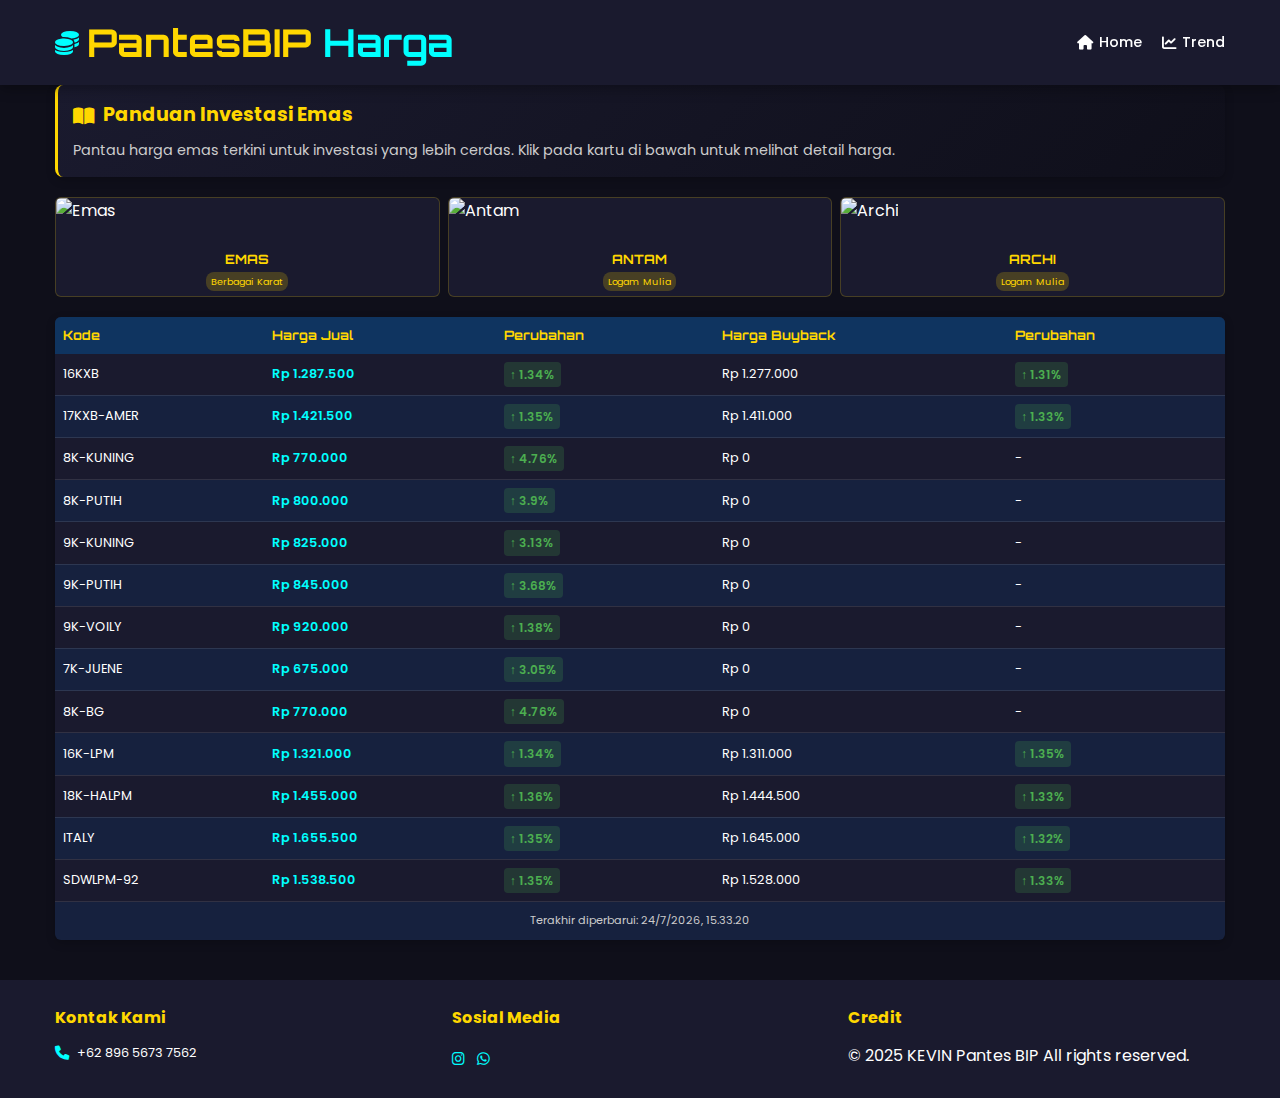
==== commit 1245e988: "Update index.html" ====
--- a/index.html
+++ b/index.html
@@ -32,74 +32,6 @@
 </header>
 
     <main class="container">
-        <section class="carousel-section">
-    <h2><i class="fas fa-images"></i> Informasi Emas</h2>
-    <div class="carousel-container">
-        <div class="carousel">
-            <!-- Slide 1: Video -->
-            <div class="carousel-slide active">
-                <div class="video-container">
-                    <iframe width="100%" height="315" src="https://www.youtube.com/embed/VIDEO_ID" frameborder="0" allowfullscreen></iframe>
-                </div>
-            </div>
-            
-            <!-- Slide 2: Tabel Harga Emas -->
-            <div class="carousel-slide">
-                <div class="table-container">
-                    <h3>Harga Emas Berbagai Karat</h3>
-                    <div class="table-responsive">
-                        <table class="price-table">
-                            <!-- Isi tabel akan diisi oleh JavaScript -->
-                        </table>
-                    </div>
-                </div>
-            </div>
-            
-            <!-- Slide 3: Tabel Harga Antam -->
-            <div class="carousel-slide">
-                <div class="table-container">
-                    <h3>Harga Logam Mulia Antam</h3>
-                    <div class="table-responsive">
-                        <table class="price-table">
-                            <!-- Isi tabel akan diisi oleh JavaScript -->
-                        </table>
-                    </div>
-                </div>
-            </div>
-            
-            <!-- Slide 4: Tabel Harga Archi -->
-            <div class="carousel-slide">
-                <div class="table-container">
-                    <h3>Harga Logam Mulia Archi</h3>
-                    <div class="table-responsive">
-                        <table class="price-table">
-                            <!-- Isi tabel akan diisi oleh JavaScript -->
-                        </table>
-                    </div>
-                </div>
-            </div>
-            
-            <!-- Slide 5: Gambar 1 -->
-            <div class="carousel-slide">
-                <div class="image-container">
-                    <img src="path/to/image1.jpg" alt="Gambar Emas 1">
-                </div>
-            </div>
-            
-            <!-- Slide 6: Gambar 2 -->
-            <div class="carousel-slide">
-                <div class="image-container">
-                    <img src="path/to/image2.jpg" alt="Gambar Emas 2">
-                </div>
-            </div>
-        </div>
-        
-        <button class="carousel-control prev"><i class="fas fa-chevron-left"></i></button>
-        <button class="carousel-control next"><i class="fas fa-chevron-right"></i></button>
-        
-        <div class="carousel-indicators"></div>
-    </div>
-</section>
         <section class="panduan-section">
             <h2><i class="fas fa-book-open"></i> Panduan Investasi Emas</h2>
             <p>Pantau harga emas terkini untuk investasi yang lebih cerdas. Klik pada kartu di bawah untuk melihat detail harga.</p>
